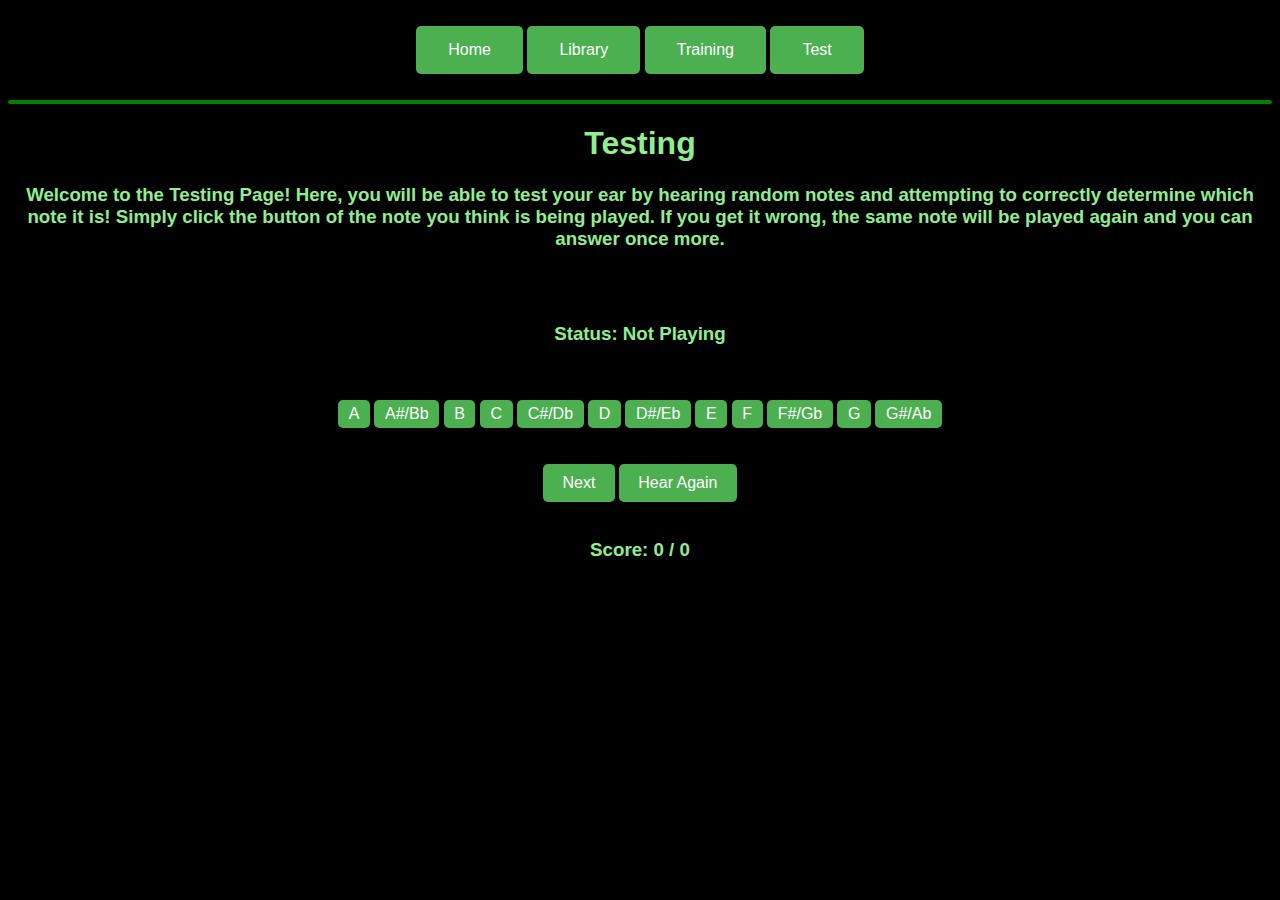
==== test.html @ 2ad6bc3b "Add files via upload" ====
<!DOCTYPE html>
<html>
<head>
	<link rel="stylesheet" href="style.css">
	<title>Pitch Things - Test</title>
	<br />
	<div id="pageSelector">
		<a href="index.html"><button class="pageType">Home</button></a>
		<a href="library.html"><button class="pageType">Library</button></a>
		<a href="training.html"><button class="pageType">Training</button></a>
		<a href="test.html"><button class="pageType">Test</button></a>
	</div>
	<br /> <hr />
	<h1>Testing</h1>
	<h3>Welcome to the Testing Page! Here, you will be able to test your ear by hearing random notes and attempting to correctly determine which note it is! Simply click the button of the note you think is being played. If you get it wrong, the same note will be played again and you can answer once more.</h3>
	<br /> <br />
	<div id="textThings">
		<h3>Status: <span id="stat">Not Playing</span></h3>
		<h3 id="rightwrong"></h3>
	</div>
	<br /> <br />
	<div id="noteButtonSet">
		<button class="noteButton" onclick="submitNote('A');">A</button>
		<button class="noteButton" onclick="submitNote('A#/Bb');">A#/Bb</button>
		<button class="noteButton" onclick="submitNote('B');">B</button>
		<button class="noteButton" onclick="submitNote('C');">C</button>
		<button class="noteButton" onclick="submitNote('C#/Db');">C#/Db</button>
		<button class="noteButton" onclick="submitNote('D');">D</button>
		<button class="noteButton" onclick="submitNote('D#/Eb');">D#/Eb</button>
		<button class="noteButton" onclick="submitNote('E');">E</button>
		<button class="noteButton" onclick="submitNote('F');">F</button>
		<button class="noteButton" onclick="submitNote('F#/Gb');">F#/Gb</button>
		<button class="noteButton" onclick="submitNote('G');">G</button>
		<button class="noteButton" onclick="submitNote('G#/Ab');">G#/Ab</button>
	</div>
	<br /> <br />
	<div id="nextButton">
		<button id="buttonTest" class="testButton" onclick="test();">Next</button> <button id="buttonTestHear" class="testButton" onclick="hearAgain();">Hear Again</button>
	</div>
	<br />
	<h3>Score: <span id="score">0 / 0</span></h3>
</head>
<body>

	<script src="ffp.1.js"></script>
	<script src="utilities.js"></script>
</body>
</html>
---- style.css ----
html
{
	background-color: black;
	color: lightgreen;
	text-align: center;
	font-family: Arial;
}
.pageType
{
	background-color: #4CAF50;
    border: none;
    border-radius: 5px;
    color: white;
    padding: 15px 32px;
    text-align: center;
    text-decoration: none;
    display: inline-block;
    font-size: 16px;
}
.pageType:hover
{
    background-color: white;
    border: none;
    border-radius: 5px;
    color: #4CAF50;
    padding: 15px 32px;
    text-align: center;
    text-decoration: none;
    display: inline-block;
    font-size: 16px;
}
.noteButton
{
    background-color: #4CAF50;
    border: none;
    border-radius: 5px;
    color: white;
    padding: 5px 10.6px;
    text-align: center;
    text-decoration: none;
    display: inline-block;
    font-size: 16px;
}
.noteButton:hover
{
    background-color: white;
    border: none;
    border-radius: 5px;
    color: #4CAF50;
    padding: 5px 10.6px;
    text-align: center;
    text-decoration: none;
    display: inline-block;
    font-size: 16px;
}
hr
{
    border: 2px solid green;
    border-radius: 8px;
}
#textThings
{
    width: 50%;
    position: relative;
    left: 25%;
}
#noteName
{
    width: 300px;
    height: 375px;
    display: inline-block;
    margin: 0 auto;
    border: 4px solid green;
    border-radius: 8px;
}
.trainingButton
{
    background-color: #4CAF50;
    border: none;
    border-radius: 5px;
    color: white;
    padding: 10px 19.2px;
    text-align: center;
    text-decoration: none;
    display: inline-block;
    font-size: 24px;
}
.testButton
{
    background-color: #4CAF50;
    border: none;
    border-radius: 5px;
    color: white;
    padding: 10px 19.2px;
    text-align: center;
    text-decoration: none;
    display: inline-block;
    font-size: 16px;
}
#nameOfNote
{
    font-size: 100px;
    position: relative;
    top: 125px;
}
#octaveNumber
{
    font-size: 50px;
    position: relative;
    top: 125px;
}
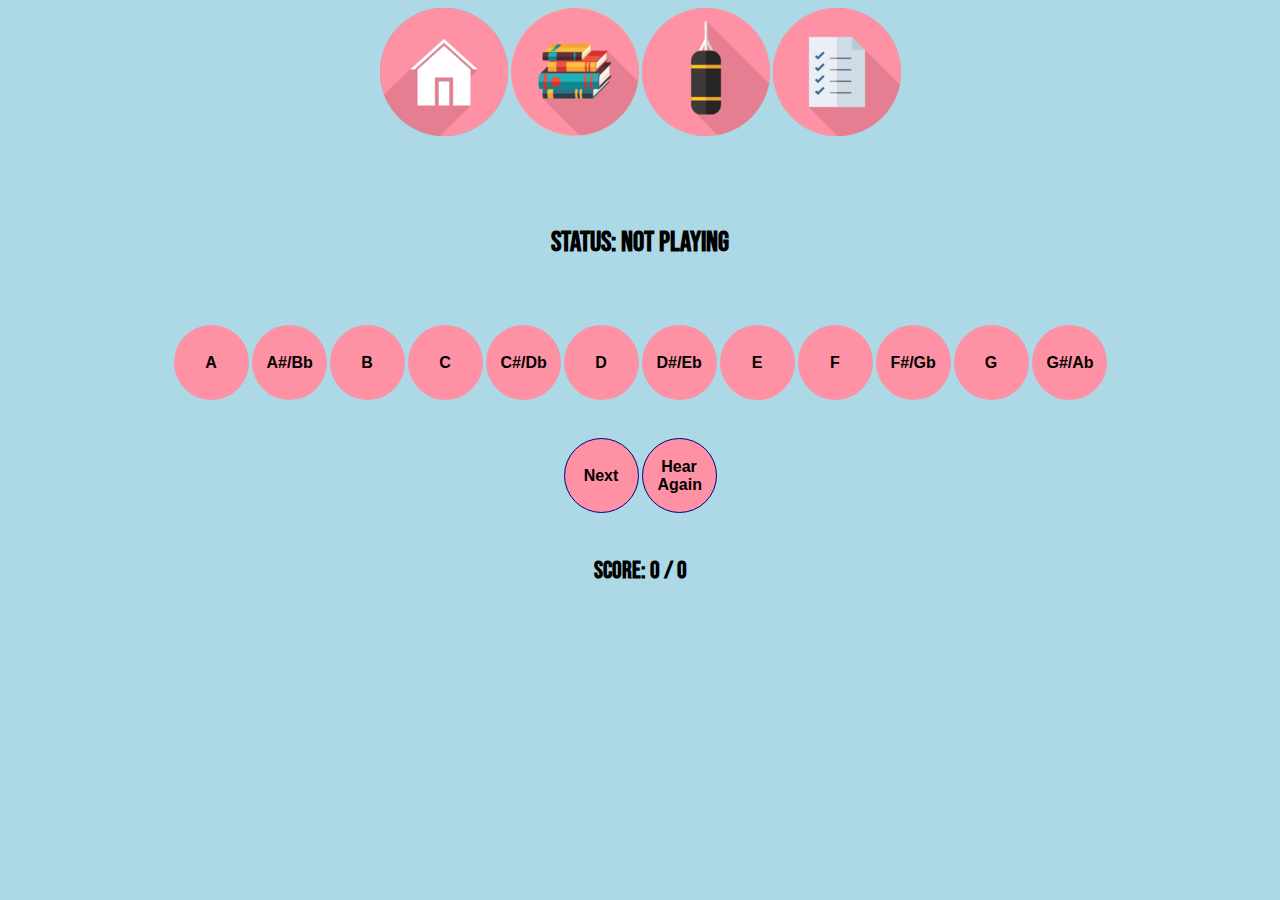
==== commit e48e1941: "v2" ====
--- a/test.html
+++ b/test.html
@@ -1,19 +1,19 @@
 <!DOCTYPE html>
 <html>
 <head>
-	<link rel="stylesheet" href="style.css">
-	<title>Pitch Things - Test</title>
-	<br />
-	<div id="pageSelector">
-		<a href="index.html"><button class="pageType">Home</button></a>
-		<a href="library.html"><button class="pageType">Library</button></a>
-		<a href="training.html"><button class="pageType">Training</button></a>
-		<a href="test.html"><button class="pageType">Test</button></a>
+	<title>Test</title>
+	<link rel="stylesheet" type="text/css" href="style.css" />
+	<script type="text/javascript" src="utilities.js"></script>
+	<script type="text/javascript" src="script.js"></script>
+</head>
+<body>
+	<div class="panel">
+		<a href="index.html"><img src="home-pink.png" /></a>
+		<a href="lib.html"><img src="lib-pink.png" /></a>
+		<a href="train.html"><img src="train-pink.png" /></a>
+		<a href="test.html"><img src="test-pink.png"/ ></a>
 	</div>
-	<br /> <hr />
-	<h1>Testing</h1>
-	<h3>Welcome to the Testing Page! Here, you will be able to test your ear by hearing random notes and attempting to correctly determine which note it is! Simply click the button of the note you think is being played. If you get it wrong, the same note will be played again and you can answer once more.</h3>
-	<br /> <br />
+	<br /><br /><br />
 	<div id="textThings">
 		<h3>Status: <span id="stat">Not Playing</span></h3>
 		<h3 id="rightwrong"></h3>
@@ -38,11 +38,6 @@
 		<button id="buttonTest" class="testButton" onclick="test();">Next</button> <button id="buttonTestHear" class="testButton" onclick="hearAgain();">Hear Again</button>
 	</div>
 	<br />
-	<h3>Score: <span id="score">0 / 0</span></h3>
-</head>
-<body>
-
-	<script src="ffp.1.js"></script>
-	<script src="utilities.js"></script>
+	<h3 style="font-size: 24px;">Score: <span style="font-size: 24px;" id="score">0 / 0</span></h3>
 </body>
 </html>--- a/style.css
+++ b/style.css
@@ -1,111 +1,124 @@
-html
+@font-face
 {
-	background-color: black;
-	color: lightgreen;
+	font-family: BebasNeue;
+	src: url(BebasNeue-Regular.ttf);
+}
+body
+{
 	text-align: center;
-	font-family: Arial;
+	font-family: BebasNeue;
+    background-color: #add8e6;
 }
-.pageType
+.icon
 {
-	background-color: #4CAF50;
+	position: relative;
+}
+.column {
+    float: left;
+    width: 50%;
+    display: inline-block;
+}
+.row:after {
+    content: "";
+    display: table;
+    clear: both;
+}
+.descSpace
+{
+	width: 500px;
+	height: 128px;
+	border: 2px solid #000080;
+	border-radius: 20px;
+	display: inline-block;
+	position: relative;
+	vertical-align: top;
+}
+.descTitle
+{
+	font-weight: bold;
+	font-size: 26px;
+}
+.desc
+{
+	font-size: 20px;
+}
+.noteButton
+{
+	background-color: #ff91a4;
     border: none;
-    border-radius: 5px;
-    color: white;
-    padding: 15px 32px;
+    color: black;
+    padding: 15px;
     text-align: center;
     text-decoration: none;
     display: inline-block;
     font-size: 16px;
+    width: 75px;
+    height: 75px;
+    border-radius: 50%;
+    font-weight: bold;
 }
-.pageType:hover
+#octNum
 {
-    background-color: white;
+	text-align: center;
+	height: 30px;
+	width: 70px;
+	border-radius: 20px;
+}
+#noteCanvas
+{
+	width: 400px;
+	height: 400px;
+	border-radius: 50%;
+	border: 6px solid #ff91a4;
+	display: inline-block;
+}
+#noteName
+{
+	font-size: 150px;
+	position: relative;
+	top: 100px;
+	color: black;
+}
+#noteOctave
+{
+	font-size: 50px;
+	position: relative;
+	top: 100px;
+	color: black;
+}
+.trainingButton
+{
+	background-color: #ff91a4;
     border: none;
-    border-radius: 5px;
-    color: #4CAF50;
-    padding: 15px 32px;
+    color: black;
+    padding: 15px;
     text-align: center;
     text-decoration: none;
     display: inline-block;
     font-size: 16px;
+    width: 75px;
+    height: 75px;
+    border-radius: 50%;
+    font-weight: bold;
+    vertical-align: top;
 }
-.noteButton
+#textThings
 {
-    background-color: #4CAF50;
-    border: none;
-    border-radius: 5px;
-    color: white;
-    padding: 5px 10.6px;
+	font-size: 24px;
+}
+.testButton
+{
+	background-color: #ff91a4;
+    border: 1.5px solid #000080;
+    color: black;
+    padding: 15px;
     text-align: center;
     text-decoration: none;
     display: inline-block;
     font-size: 16px;
-}
-.noteButton:hover
-{
-    background-color: white;
-    border: none;
-    border-radius: 5px;
-    color: #4CAF50;
-    padding: 5px 10.6px;
-    text-align: center;
-    text-decoration: none;
-    display: inline-block;
-    font-size: 16px;
-}
-hr
-{
-    border: 2px solid green;
-    border-radius: 8px;
-}
-#textThings
-{
-    width: 50%;
-    position: relative;
-    left: 25%;
-}
-#noteName
-{
-    width: 300px;
-    height: 375px;
-    display: inline-block;
-    margin: 0 auto;
-    border: 4px solid green;
-    border-radius: 8px;
-}
-.trainingButton
-{
-    background-color: #4CAF50;
-    border: none;
-    border-radius: 5px;
-    color: white;
-    padding: 10px 19.2px;
-    text-align: center;
-    text-decoration: none;
-    display: inline-block;
-    font-size: 24px;
-}
-.testButton
-{
-    background-color: #4CAF50;
-    border: none;
-    border-radius: 5px;
-    color: white;
-    padding: 10px 19.2px;
-    text-align: center;
-    text-decoration: none;
-    display: inline-block;
-    font-size: 16px;
-}
-#nameOfNote
-{
-    font-size: 100px;
-    position: relative;
-    top: 125px;
-}
-#octaveNumber
-{
-    font-size: 50px;
-    position: relative;
-    top: 125px;
+    width: 75px;
+    height: 75px;
+    border-radius: 50%;
+    font-weight: bold;
+    vertical-align: top;
 }